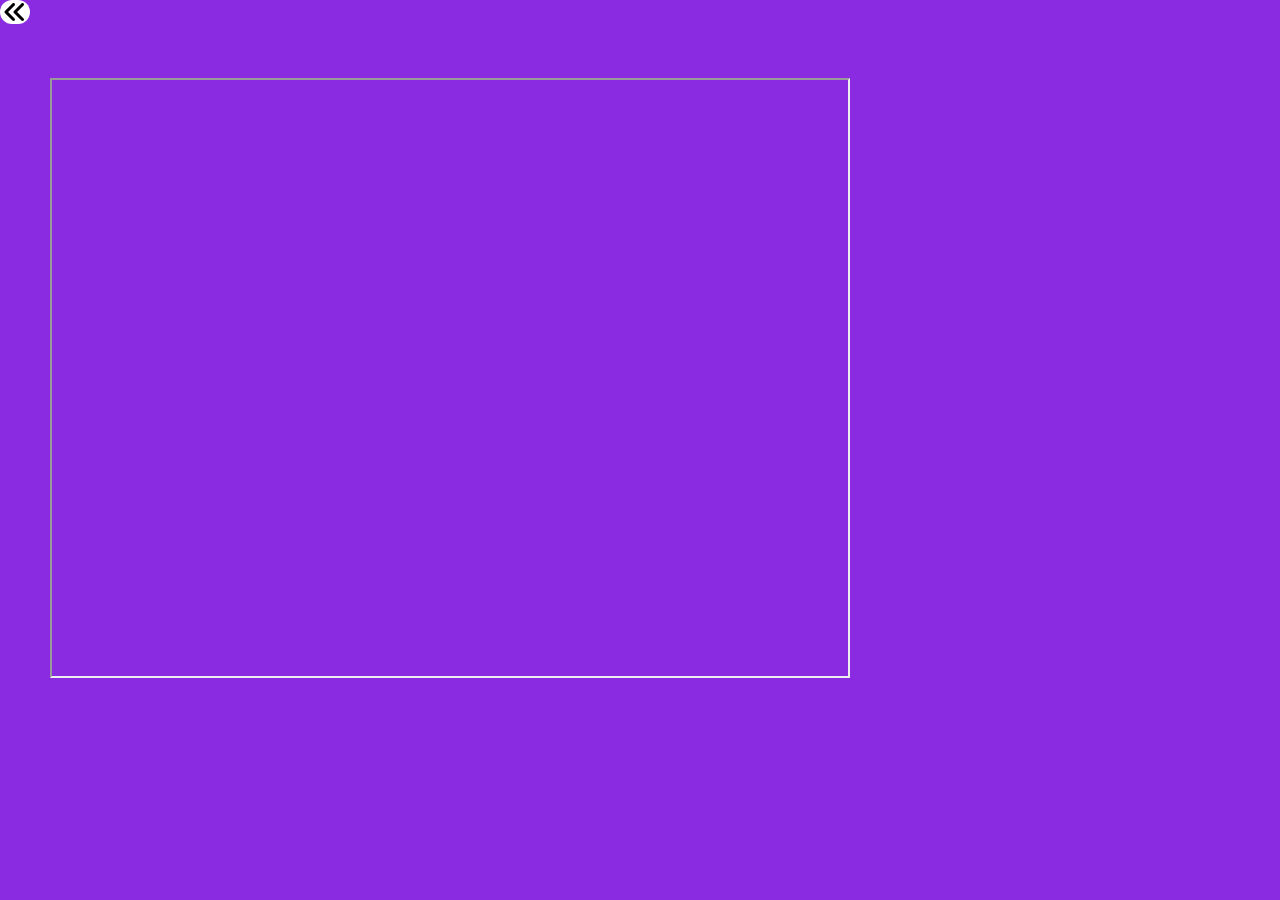
==== app.html @ 3f8a86ce "Update app.html" ====
<!DOCTYPE html>
<html lang="en">

<head>
  <meta charset="UTF-8">
  <meta http-equiv="X-UA-Compatible" content="IE=edge">
  <meta name="viewport" content="width=device-width, initial-scale=1.0">
  <link rel="stylesheet" href="https://cdn.jsdelivr.net/npm/bootstrap-icons@1.10.3/font/bootstrap-icons.css">
  <link rel="stylesheet" href="https://cdn.jsdelivr.net/npm/bootstrap@5.3.0-alpha1/dist/css/bootstrap.min.css" integrity="sha384-GLhlTQ8iRABdZLl6O3oVMWSktQOp6b7In1Zl3/Jr59b6EGGoI1aFkw7cmDA6j6gD" crossorigin="anonymous">
  <link rel="stylesheet" href="./webstyle.css">
  <link rel="shortcut icon" href="./assets/controller.svg" type="image/x-icon">
    <link href="https://fonts.cdnfonts.com/css/lovintime" rel="stylesheet">
  <title>Apps</title>
</head>

<body>
  <video playsinline autoplay loop muted src="./assets/david1.mp4"></video> <!--BACKGROUND-->
  <header>
    <nav class="nav navbar fixed-top">
      <div class="container-fluid">
        <a class="navbar-brand" href="./webdesig.html">
          <img src="./assets/angles-left-solid.svg" style="background-color: white;" alt="Logo" width="30" height="24"
            class="d-inline-block align-text-top logo">
        </a>
      </div>
    </nav>
  </header>
  <section class="container-2">
    <div class="container text-center">
        <iframe src="https://apkpure.com/es/developer/Artificial%20Makers" width="800" height="600"></iframe>
    </div>
  </section>


  <script src="https://cdn.jsdelivr.net/npm/bootstrap@5.3.0-alpha1/dist/js/bootstrap.bundle.min.js"
    integrity="sha384-w76AqPfDkMBDXo30jS1Sgez6pr3x5MlQ1ZAGC+nuZB+EYdgRZgiwxhTBTkF7CXvN"
    crossorigin="anonymous"></script>
</body>

</html>
---- webstyle.css ----
@import url('https://fonts.cdnfonts.com/css/lovintime');
* {
    padding: 0;
    margin: 0;
    box-sizing: border-box;
}
video {
    position: fixed;
    top: 50%;
    left: 50%;
    min-width: 100%;
    min-height: 100%;
    width: auto;
    height: auto;
    z-index: -100;
    transform: translateX(-50%) translateY(-50%);
}

body {
    background-color: blueviolet;
}

.container-2 {
    padding: 50px;
}

.logo {
    border-radius: 15px;
    cursor: pointer;
    animation: move-1 1s infinite;
}

@keyframes move-1 {
    0% {
        scale: 1.1;
    }

    50% {
        scale: 0.7;
    }

    100% {
        scale: 1.1;
    }
}

.img-portfolio {
    border-radius: 15px;
    cursor: pointer;
    transition: 0.5s;
}

.img-portfolio:hover {
    transform: translateY(-20px);
}
.react h1{
    font-family: 'Lovintime', sans-serif;
    font-size: 75px !important;
}
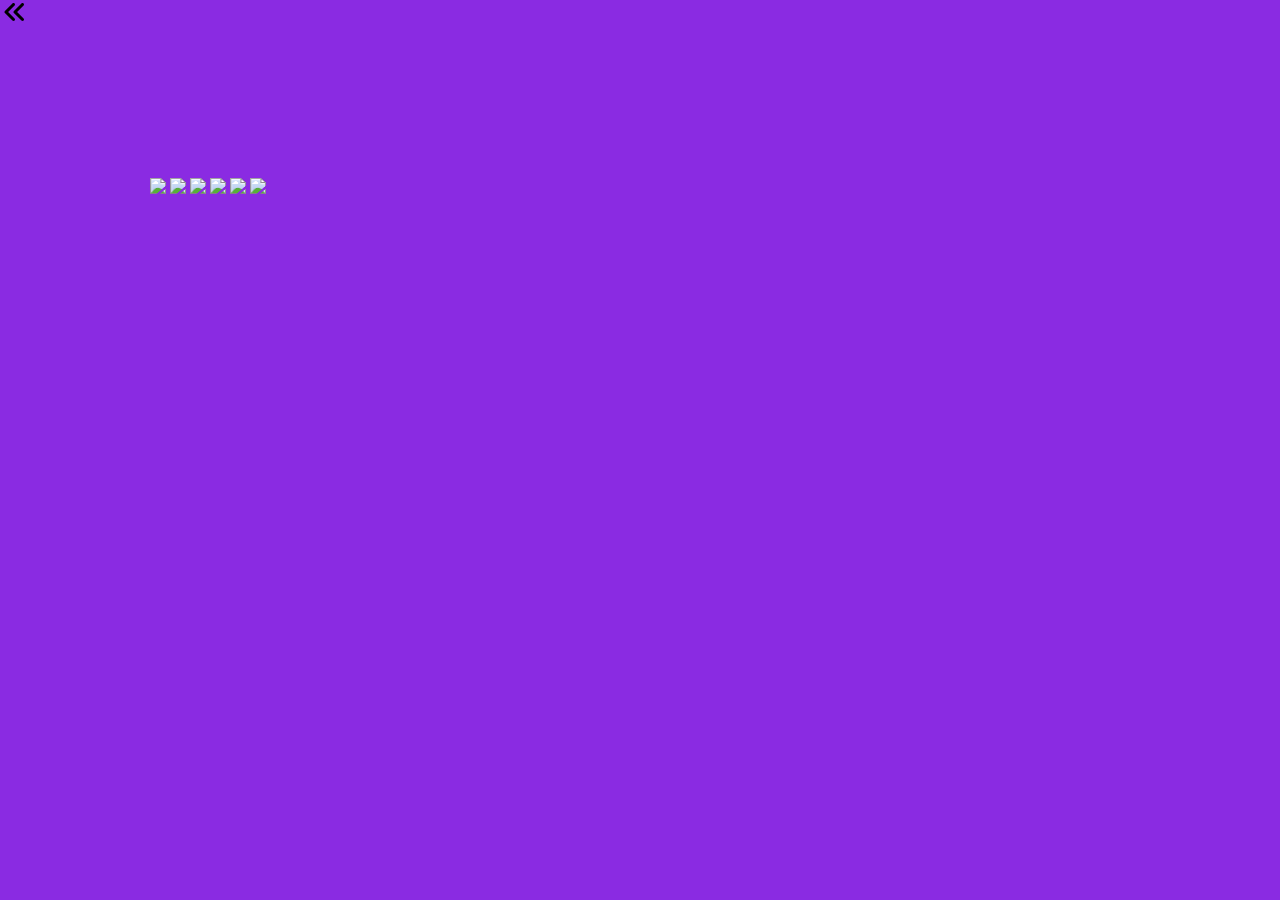
==== commit f59e3fe4: "Update app.html" ====
--- a/app.html
+++ b/app.html
@@ -8,29 +8,37 @@
   <link rel="stylesheet" href="https://cdn.jsdelivr.net/npm/bootstrap-icons@1.10.3/font/bootstrap-icons.css">
   <link rel="stylesheet" href="https://cdn.jsdelivr.net/npm/bootstrap@5.3.0-alpha1/dist/css/bootstrap.min.css" integrity="sha384-GLhlTQ8iRABdZLl6O3oVMWSktQOp6b7In1Zl3/Jr59b6EGGoI1aFkw7cmDA6j6gD" crossorigin="anonymous">
   <link rel="stylesheet" href="./webstyle.css">
-  <link rel="shortcut icon" href="./assets/controller.svg" type="image/x-icon">
+  <link rel="shortcut icon" href="./assets/logo.png" type="image/x-icon">
     <link href="https://fonts.cdnfonts.com/css/lovintime" rel="stylesheet">
-  <title>Apps</title>
+  <title>FLOWERS</title>
 </head>
 
 <body>
-  <video playsinline autoplay loop muted src="./assets/david1.mp4"></video> <!--BACKGROUND-->
+  <video playsinline autoplay loop muted src="./assets/file.mp4"></video> <!--BACKGROUND-->
   <header>
     <nav class="nav navbar fixed-top">
       <div class="container-fluid">
         <a class="navbar-brand" href="./webdesig.html">
-          <img src="./assets/angles-left-solid.svg" style="background-color: white;" alt="Logo" width="30" height="24"
+          <img src="./assets/angles-left-solid.svg" alt="Logo" width="30" height="24"
             class="d-inline-block align-text-top logo">
         </a>
       </div>
     </nav>
   </header>
   <section class="container-2">
-    <div class="container text-center">
-        <iframe src="https://apkpure.com/es/developer/Artificial%20Makers" width="800" height="600"></iframe>
+    <div class="container">
+      <div class="row container container-2">
+        <div class="col container container-2 mx-5 py-5">
+           <img class="img-fluid" src="./FLOWER/1.png">
+          <img class="img-fluid" src="./FLOWER/2.png">
+          <img class="img-fluid" src="./FLOWER/3.png">
+          <img class="img-fluid" src="./FLOWER/4.png">
+          <img  class="img-fluid" src="./FLOWER/5.png">
+          <img  class="img-fluid" src="./FLOWER/6.png">
+        </div>
+      </div>
     </div>
   </section>
-
 
   <script src="https://cdn.jsdelivr.net/npm/bootstrap@5.3.0-alpha1/dist/js/bootstrap.bundle.min.js"
     integrity="sha384-w76AqPfDkMBDXo30jS1Sgez6pr3x5MlQ1ZAGC+nuZB+EYdgRZgiwxhTBTkF7CXvN"
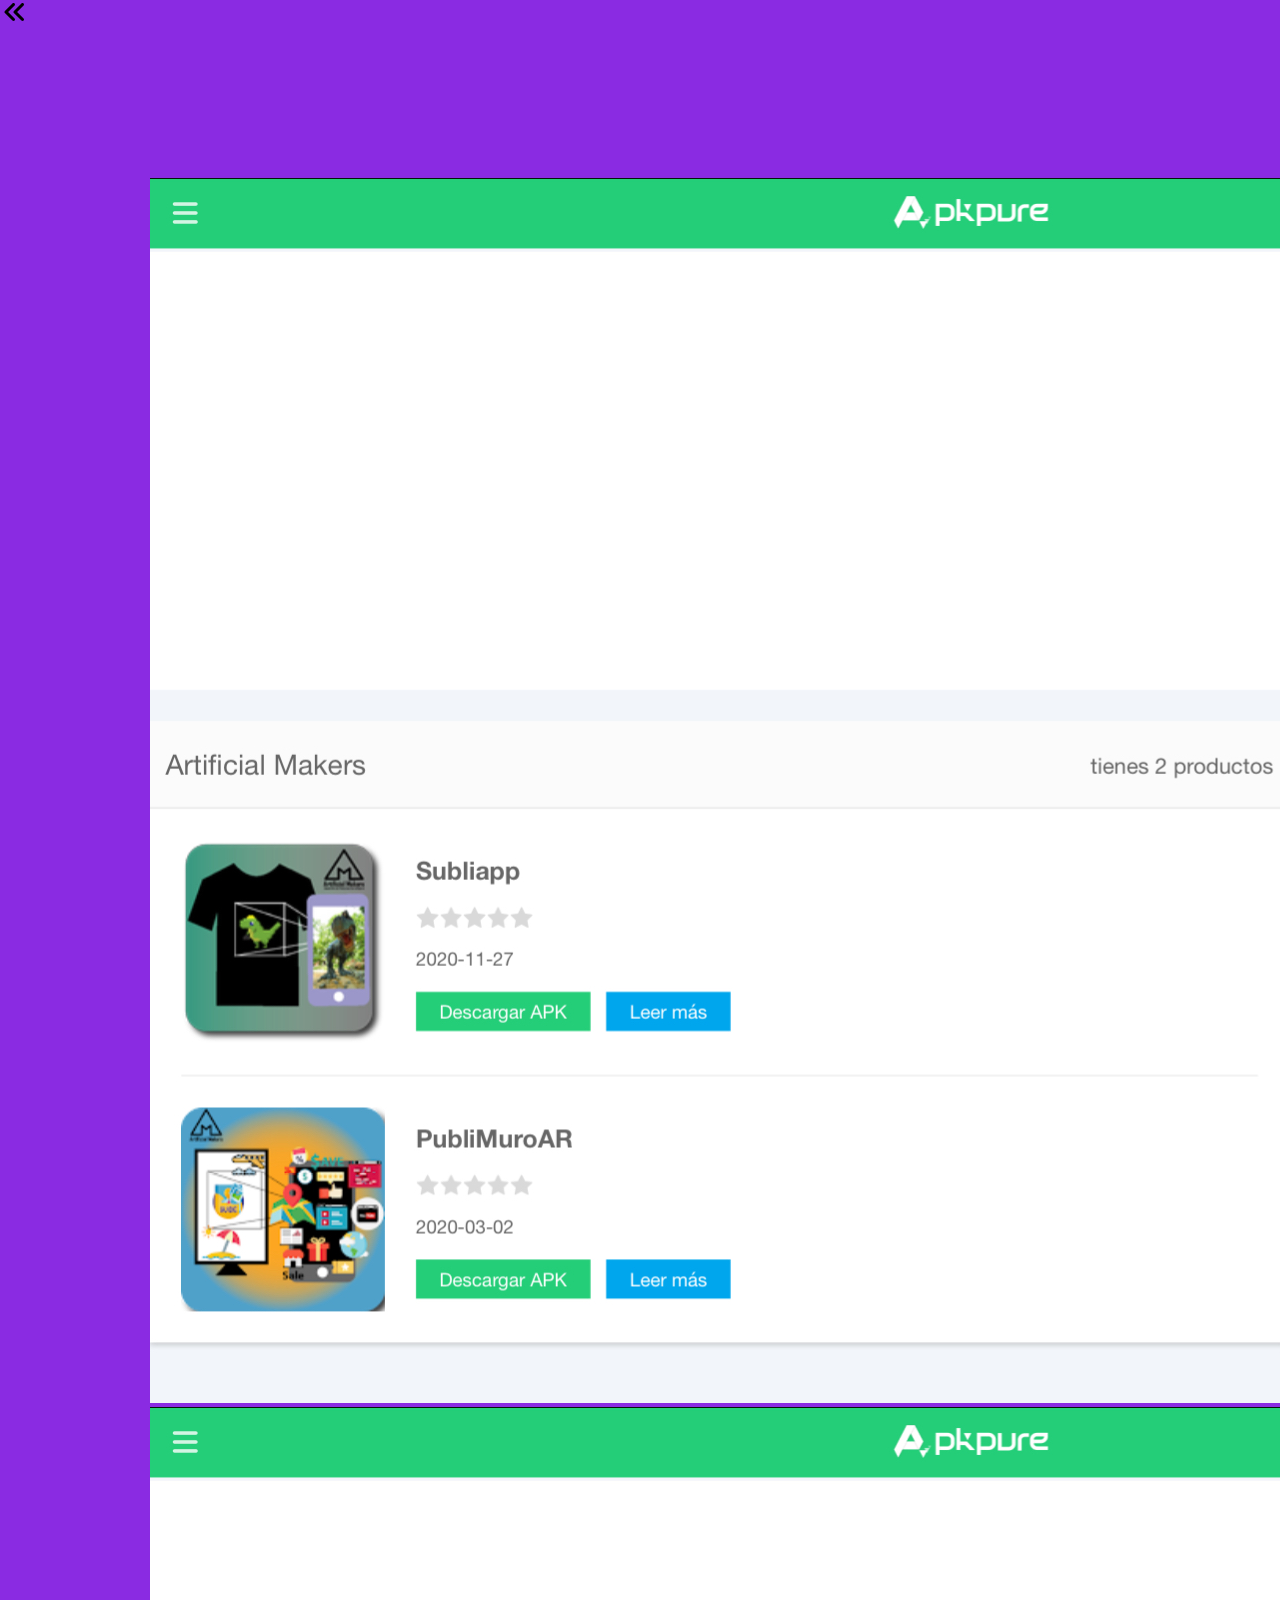
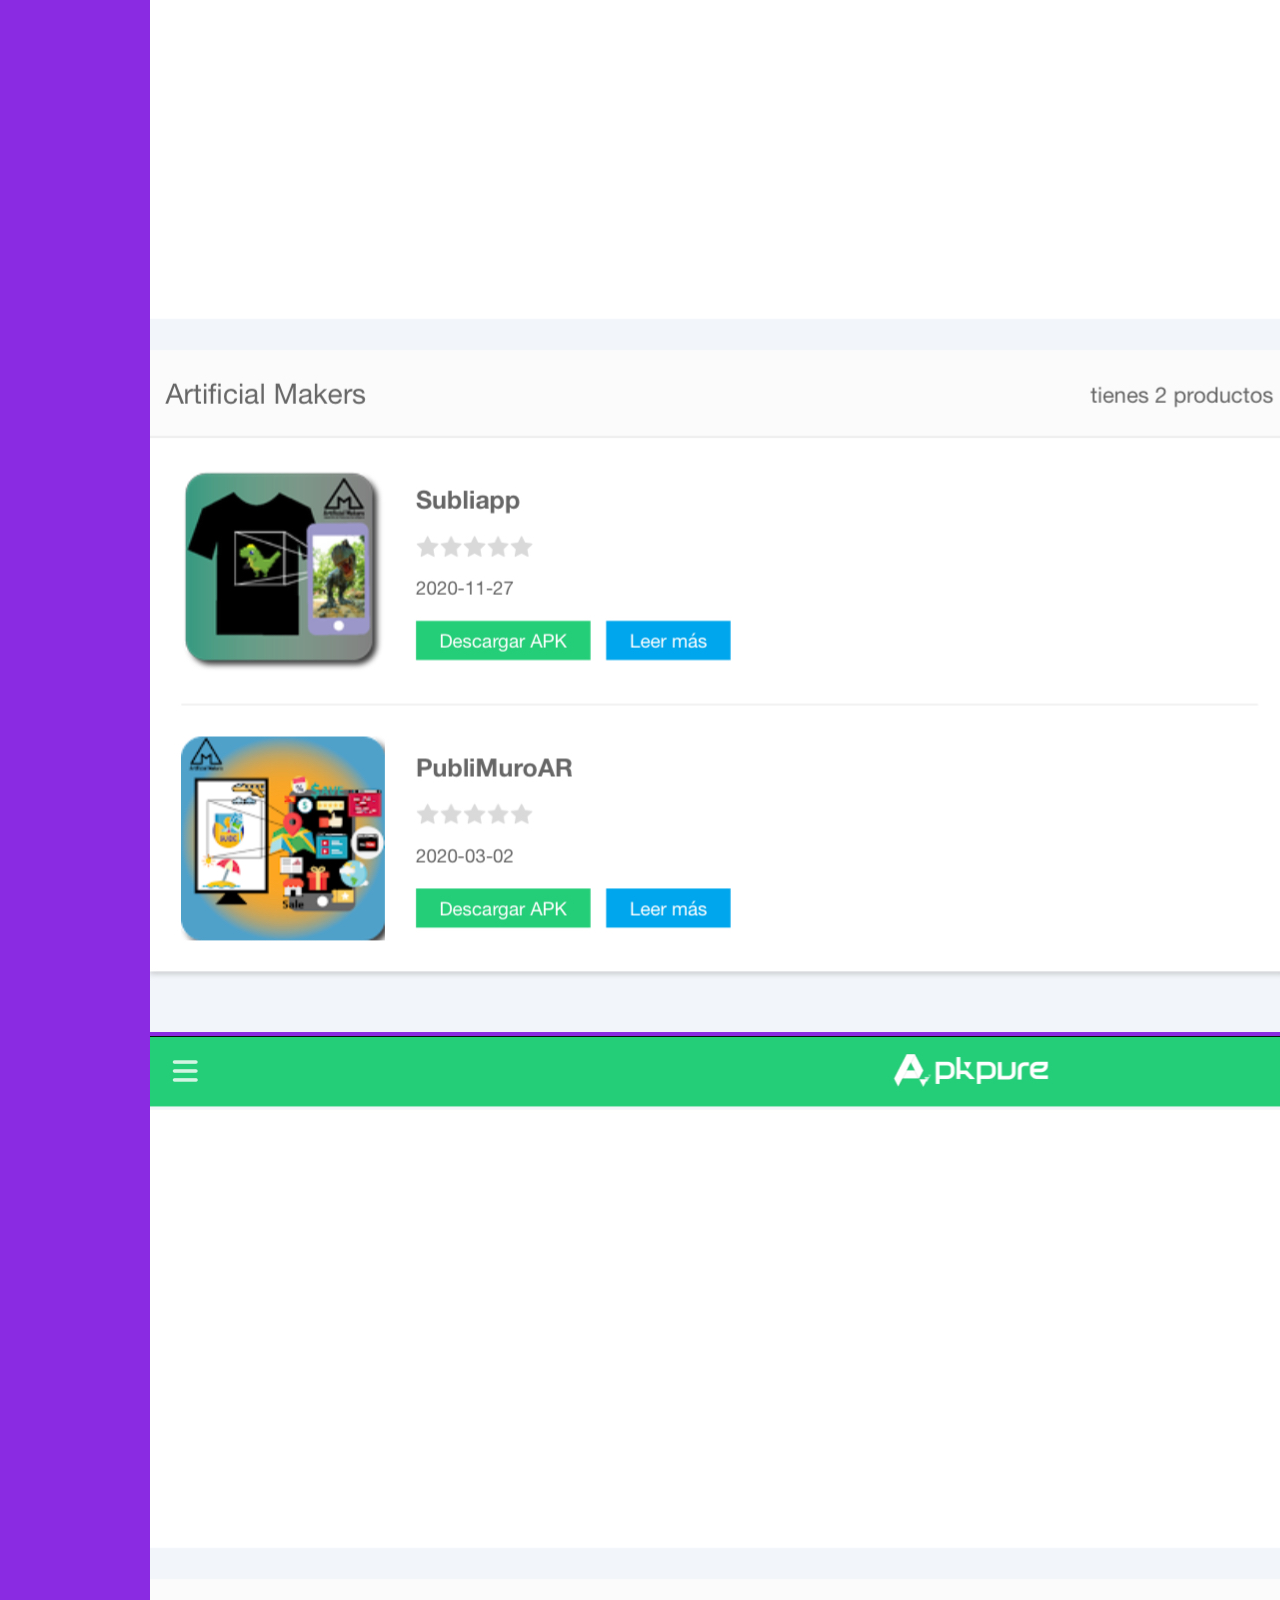
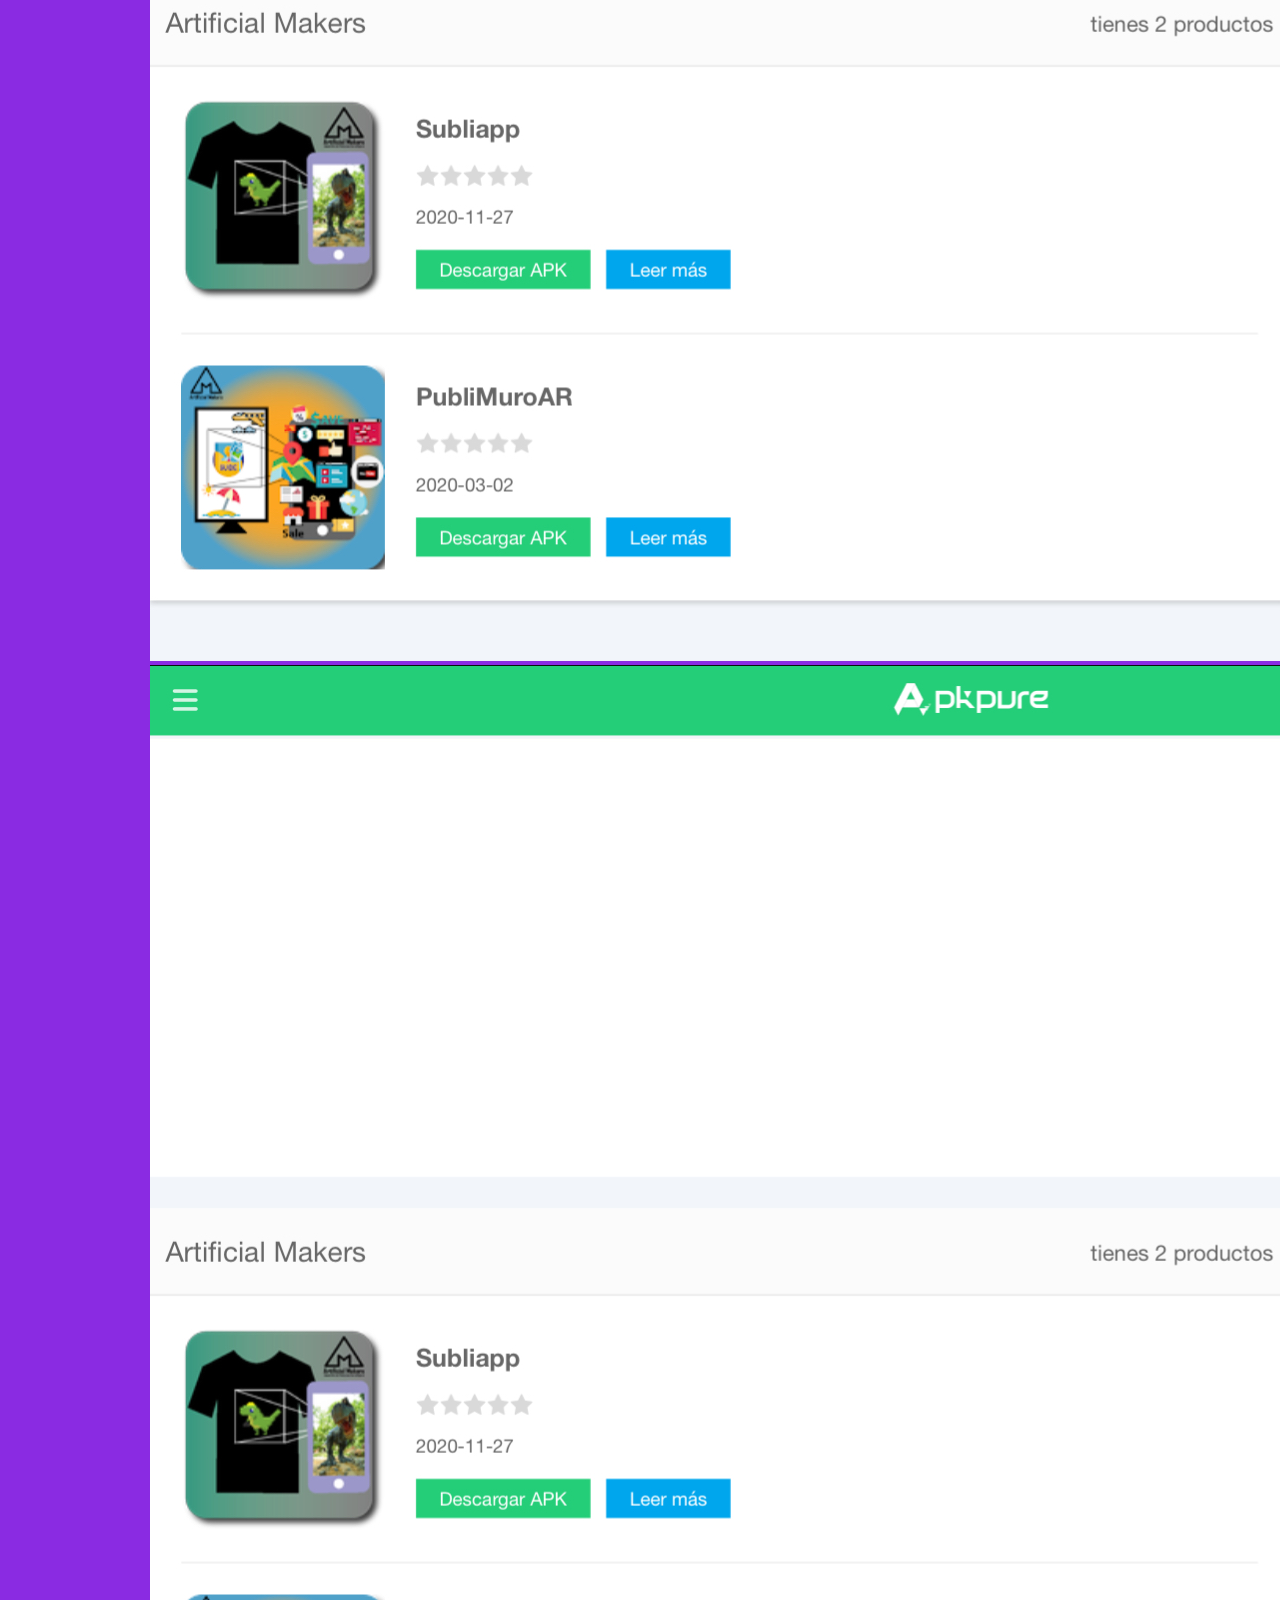
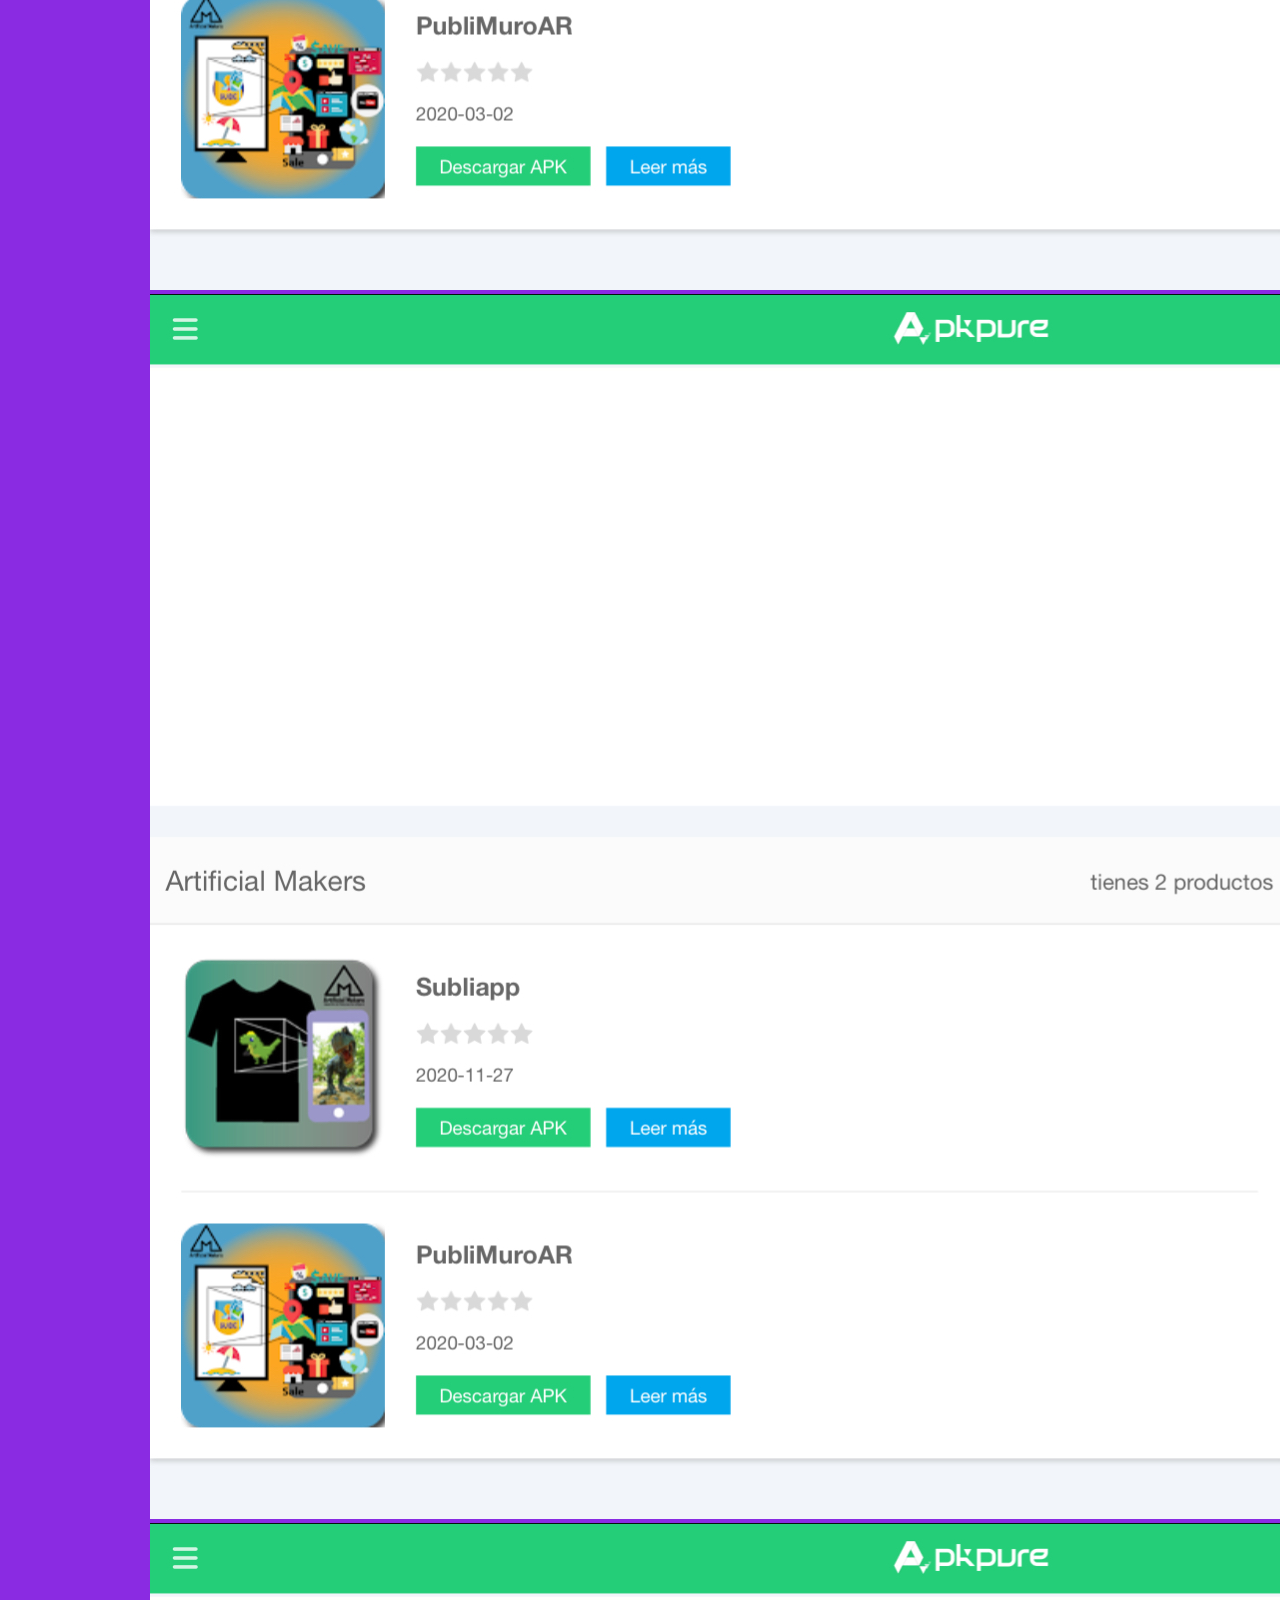
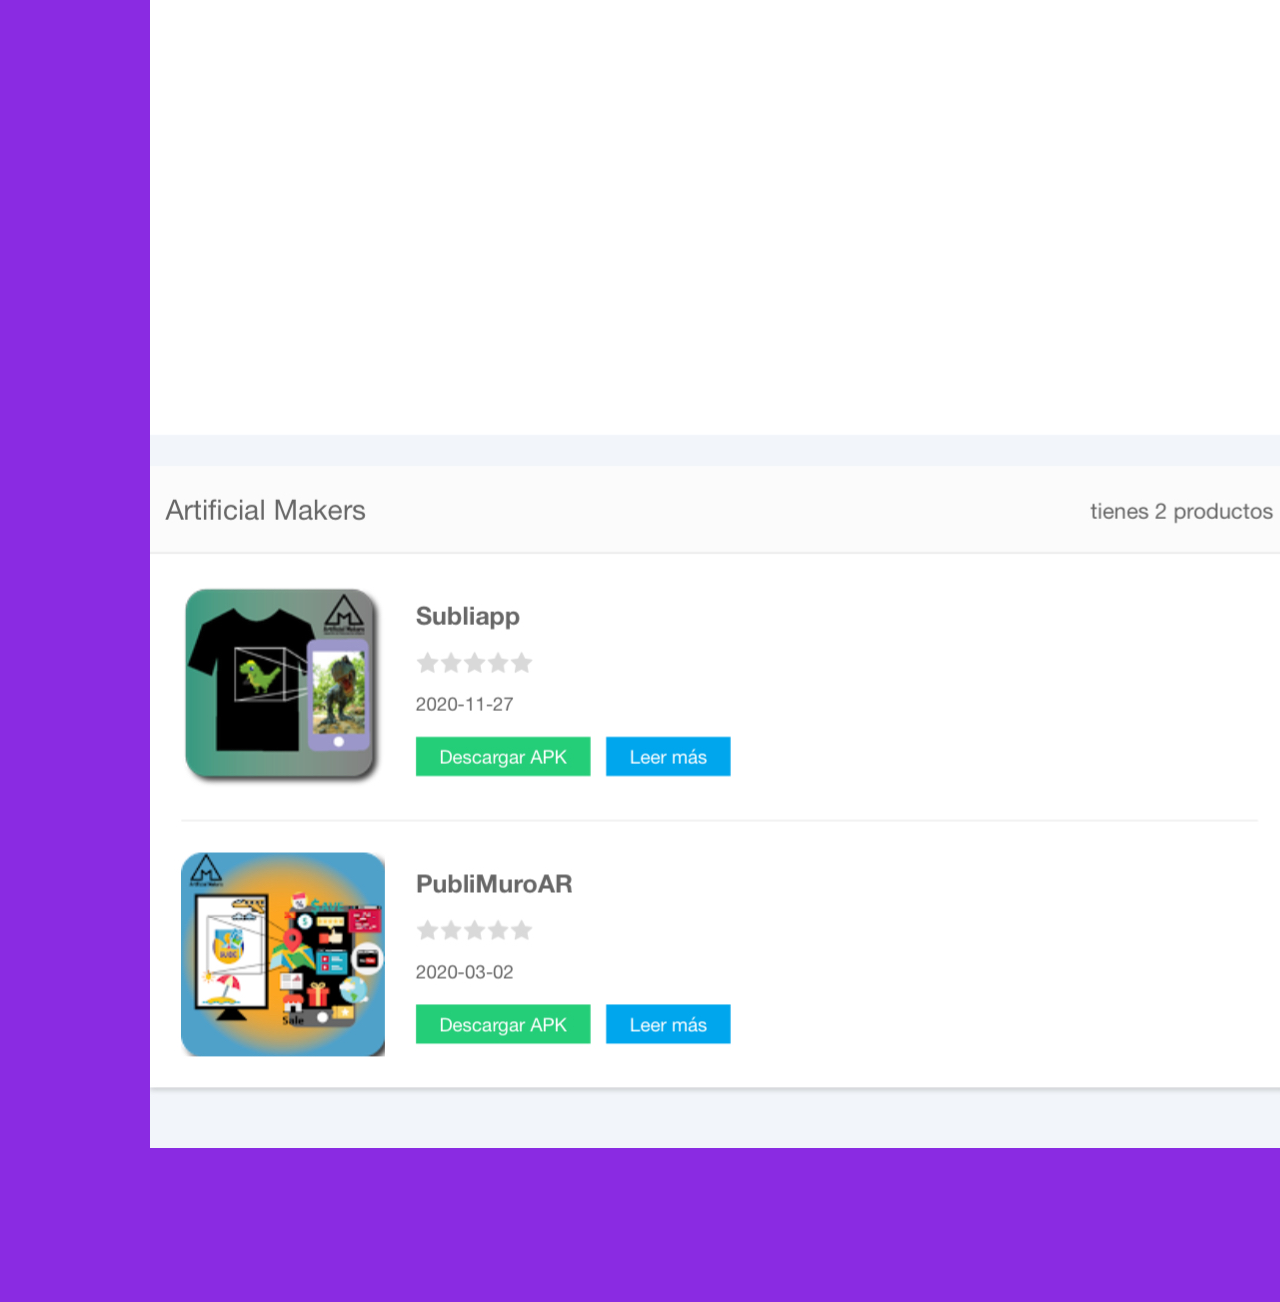
==== commit a4cefba1: "Update app.html" ====
--- a/app.html
+++ b/app.html
@@ -29,12 +29,12 @@
     <div class="container">
       <div class="row container container-2">
         <div class="col container container-2 mx-5 py-5">
-           <img class="img-fluid" src="./FLOWER/1.png">
-          <img class="img-fluid" src="./FLOWER/2.png">
-          <img class="img-fluid" src="./FLOWER/3.png">
-          <img class="img-fluid" src="./FLOWER/4.png">
-          <img  class="img-fluid" src="./FLOWER/5.png">
-          <img  class="img-fluid" src="./FLOWER/6.png">
+           <img class="img-fluid" src="./assets/IMG_0043.jpeg">
+           <img class="img-fluid" src="./assets/IMG_0043.jpeg">
+           <img class="img-fluid" src="./assets/IMG_0043.jpeg">
+           <img class="img-fluid" src="./assets/IMG_0043.jpeg">
+           <img class="img-fluid" src="./assets/IMG_0043.jpeg">
+           <img class="img-fluid" src="./assets/IMG_0043.jpeg">
         </div>
       </div>
     </div>
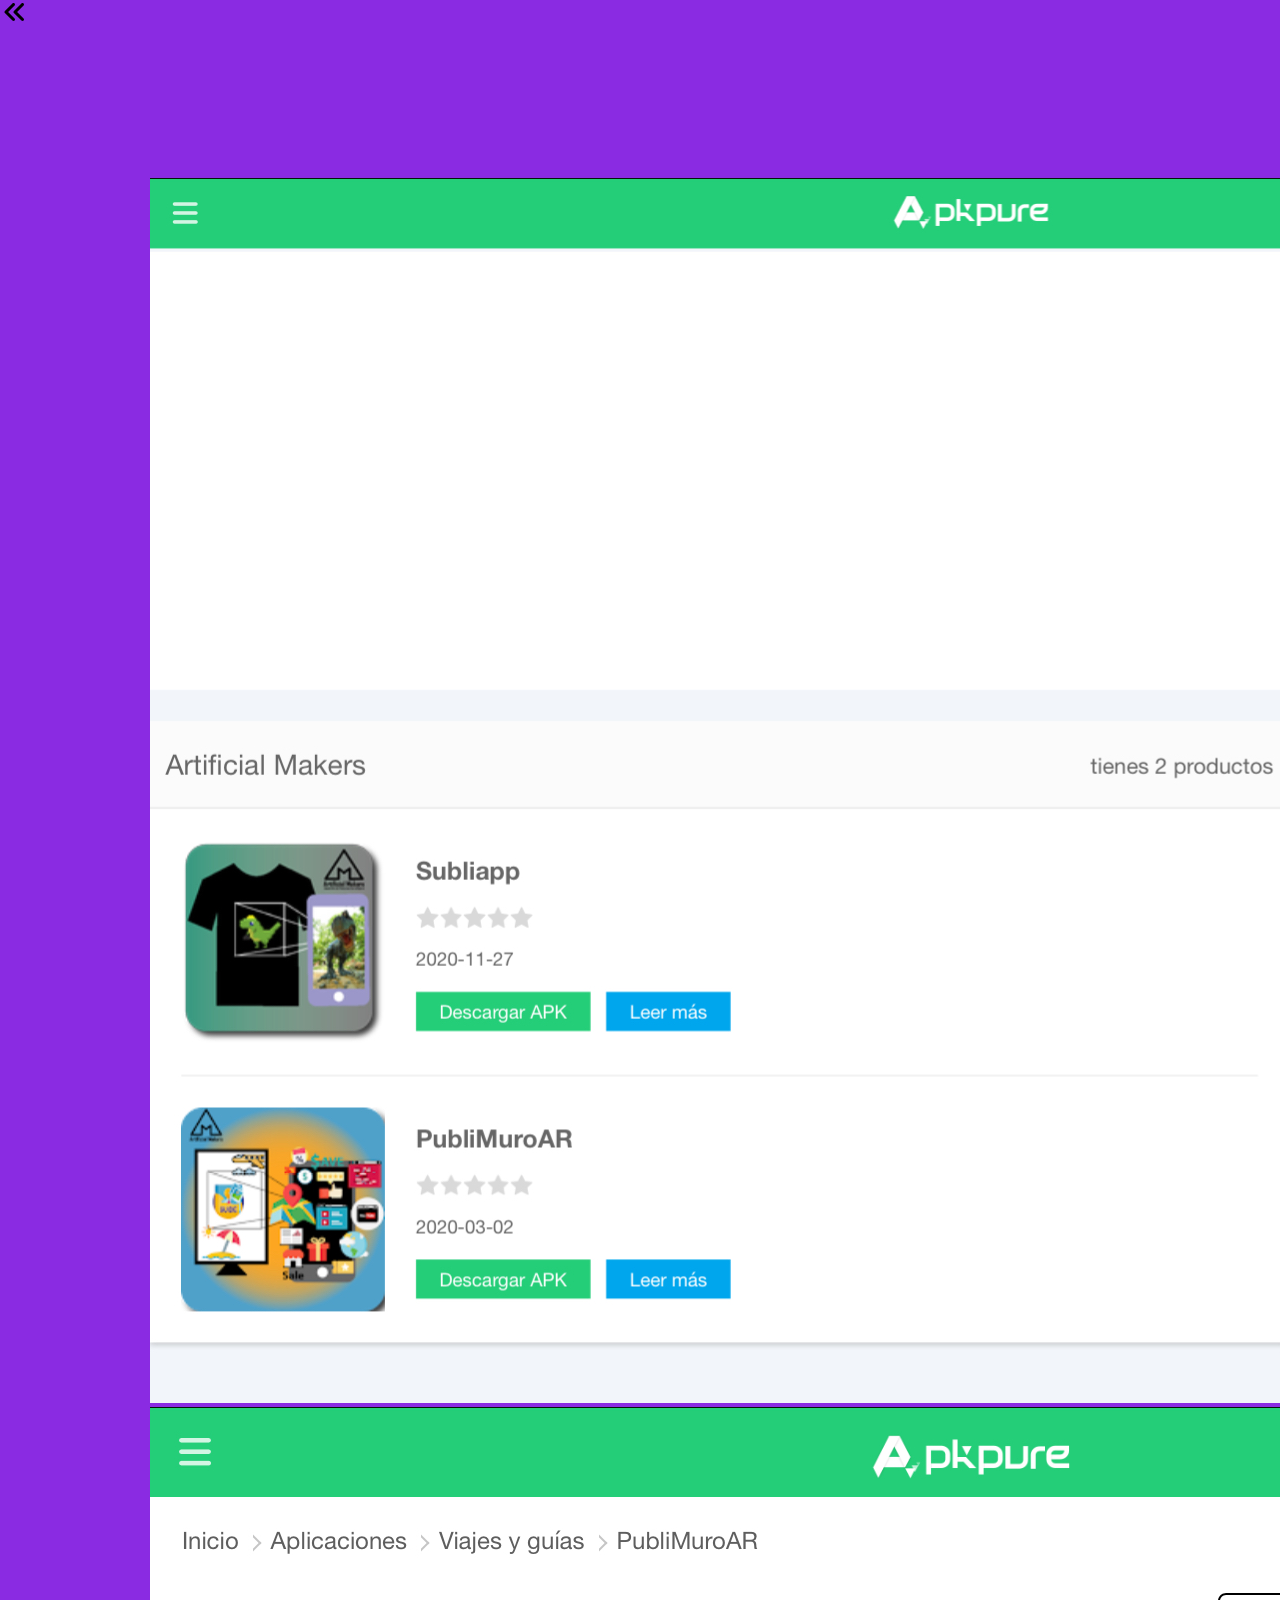
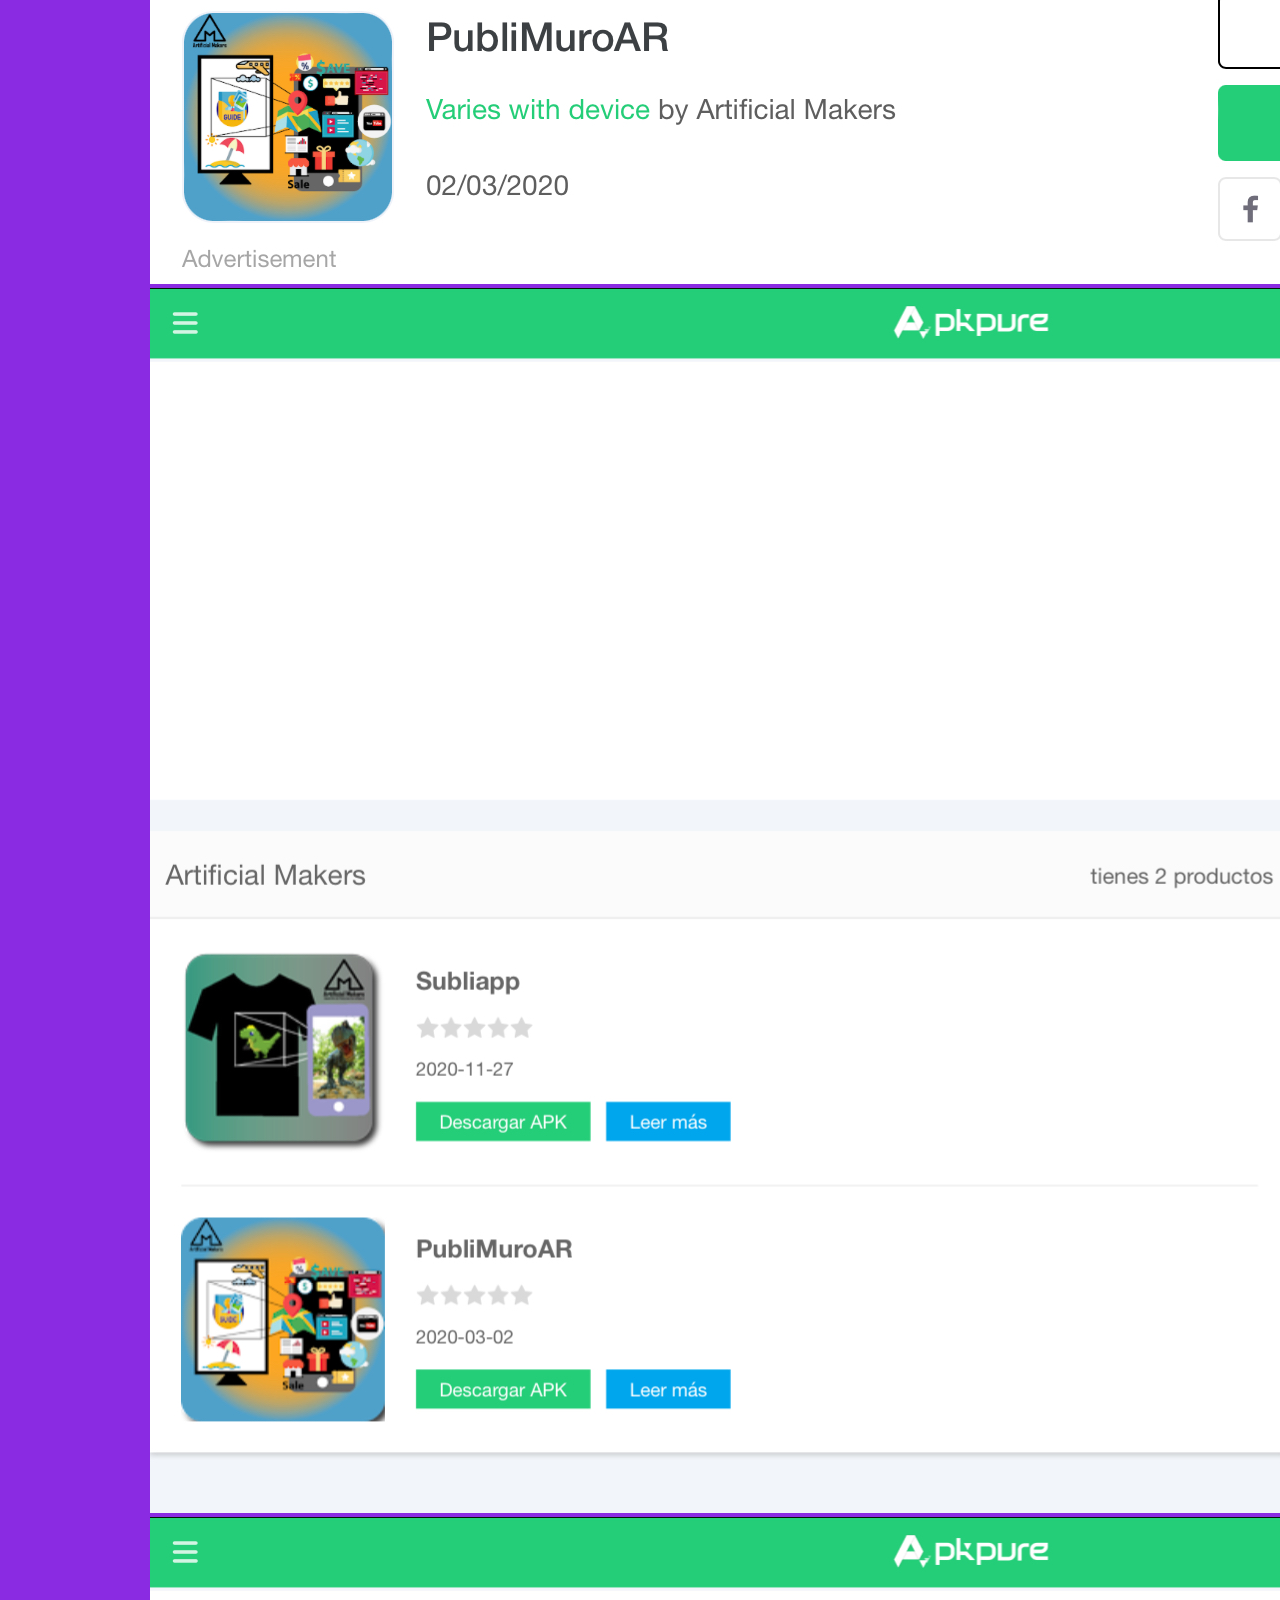
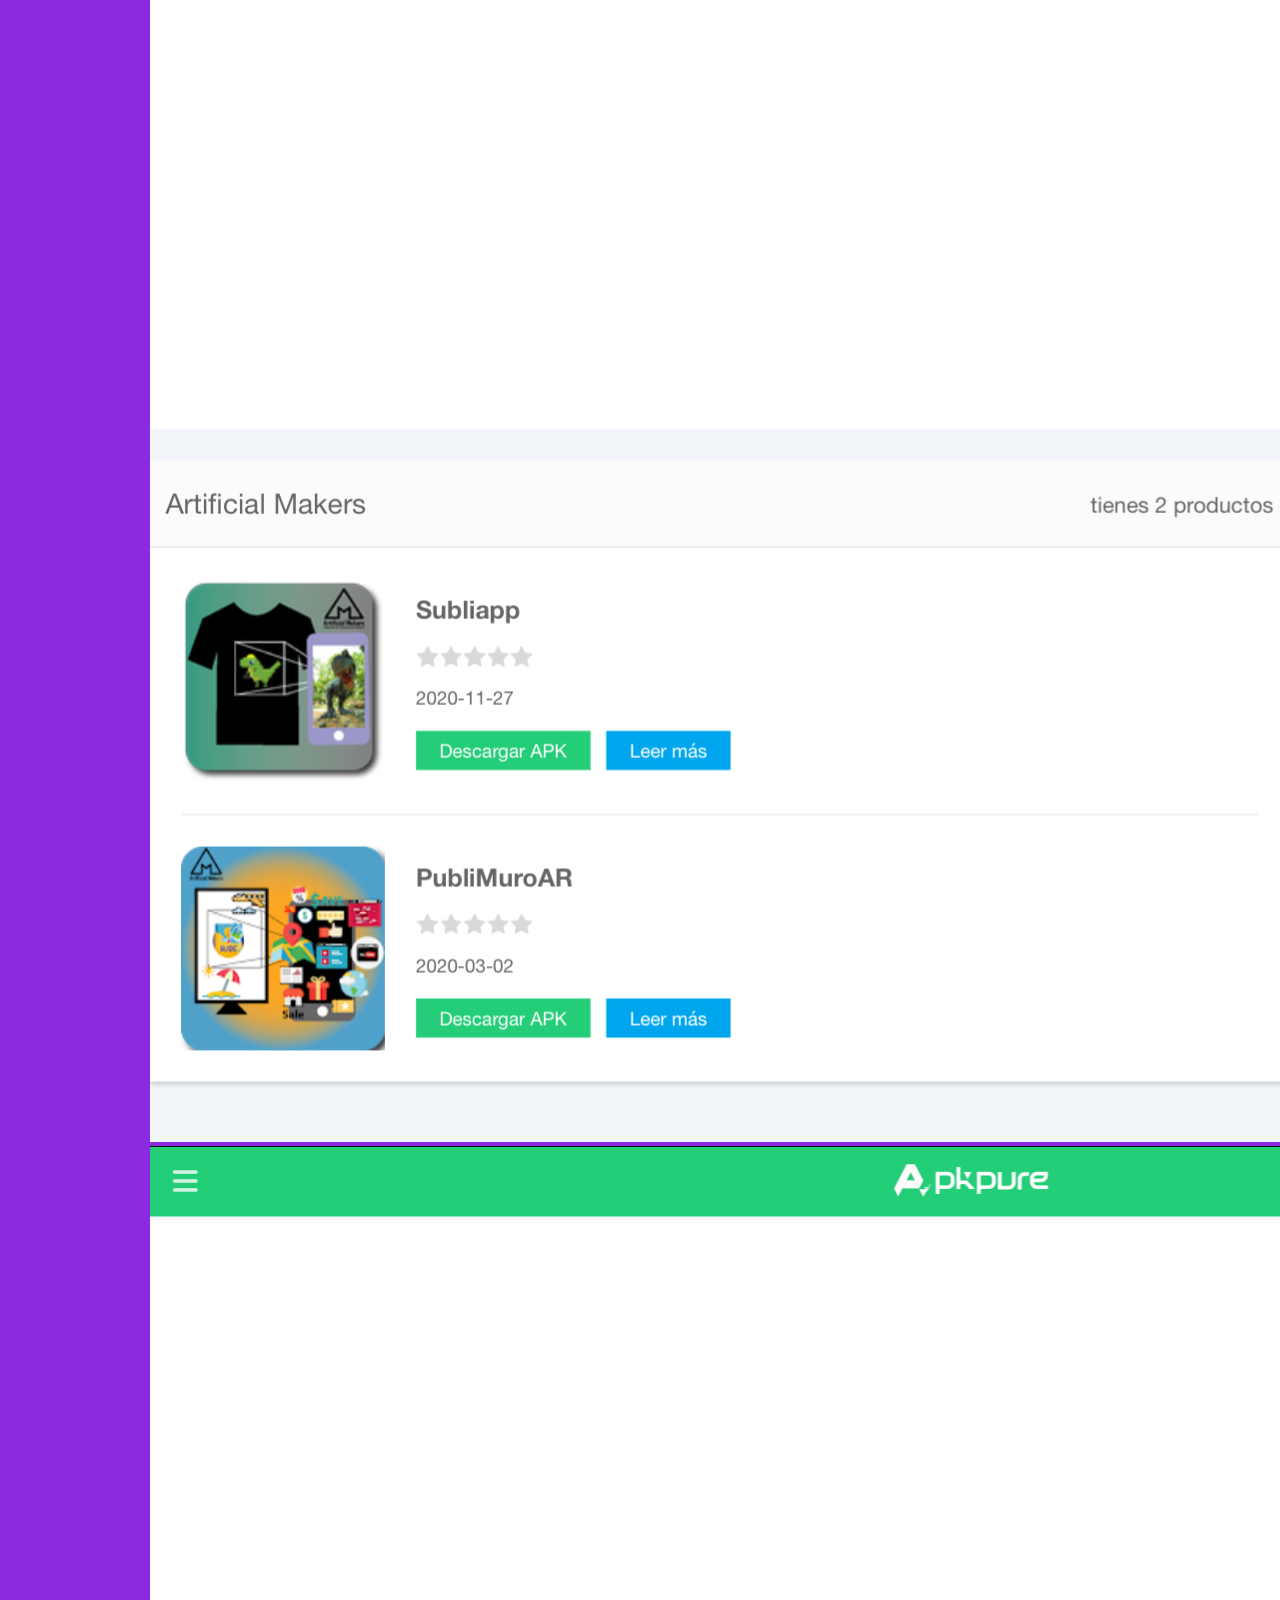
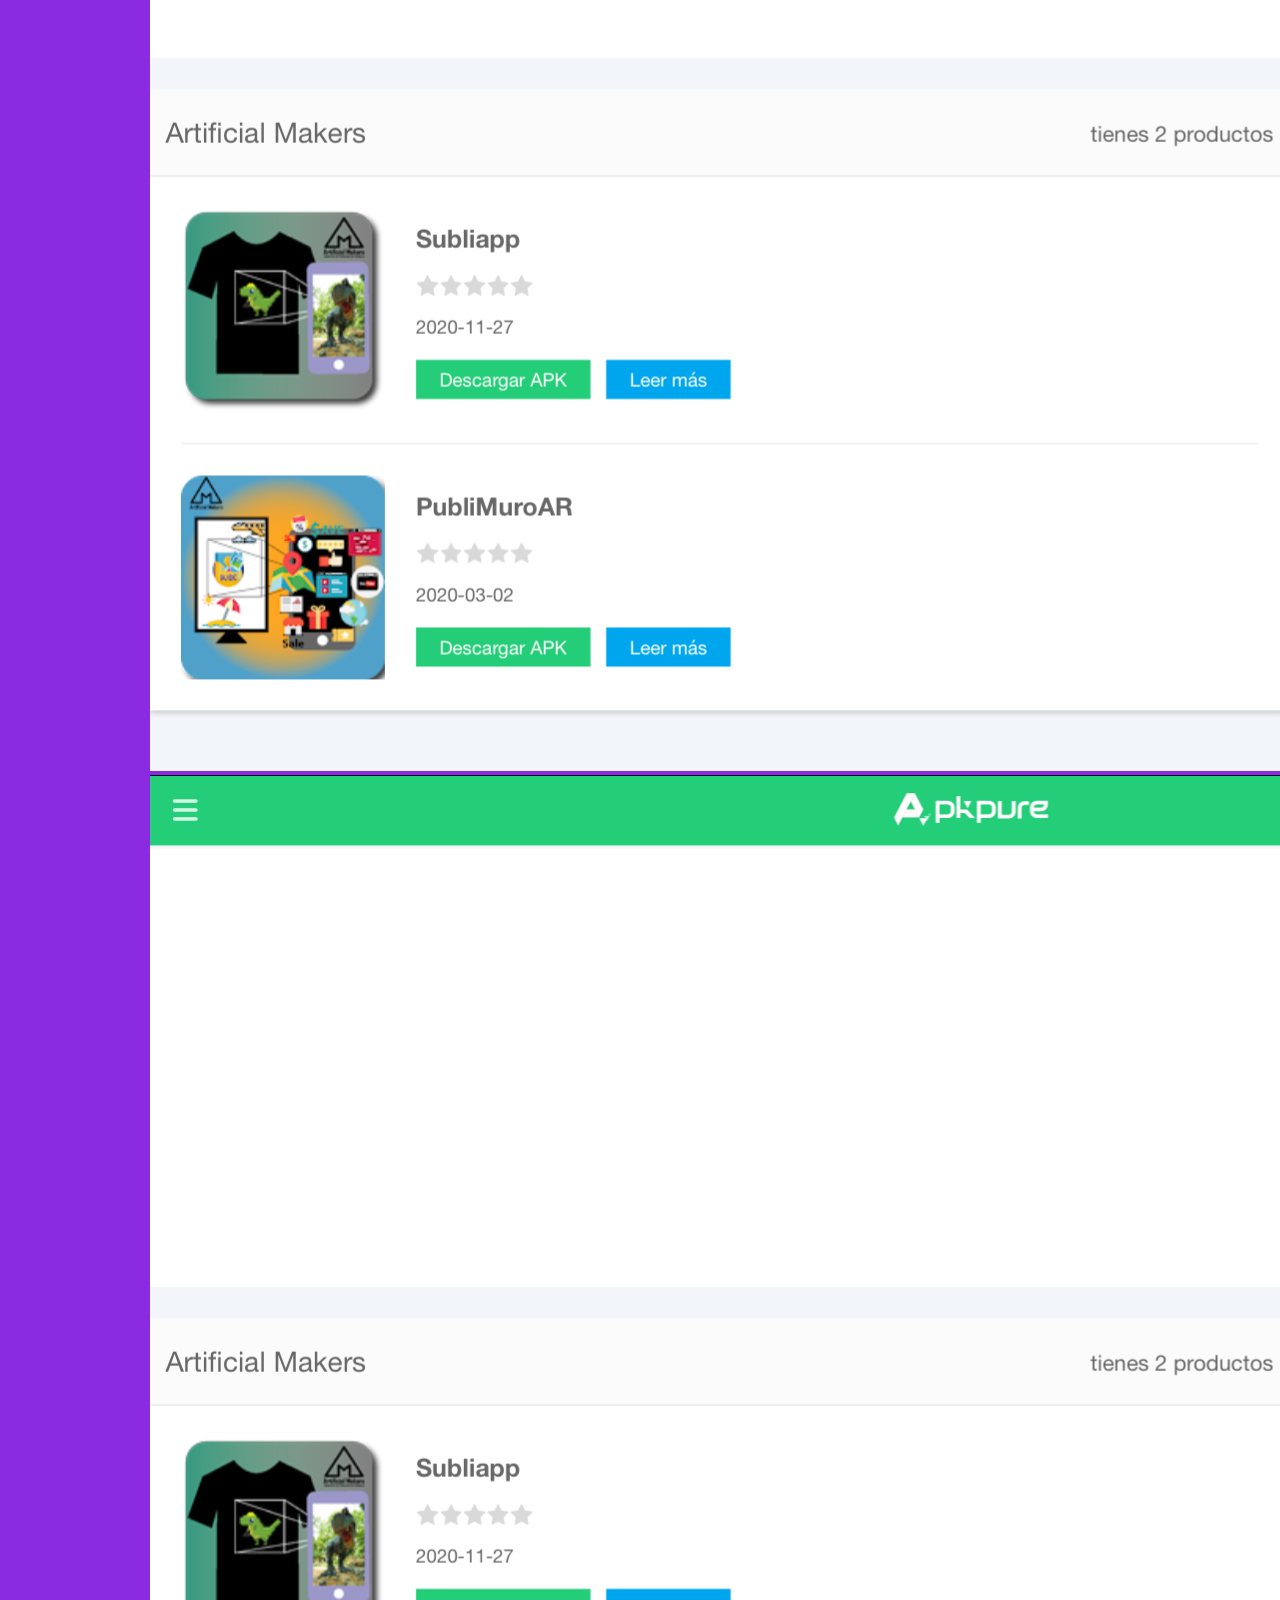
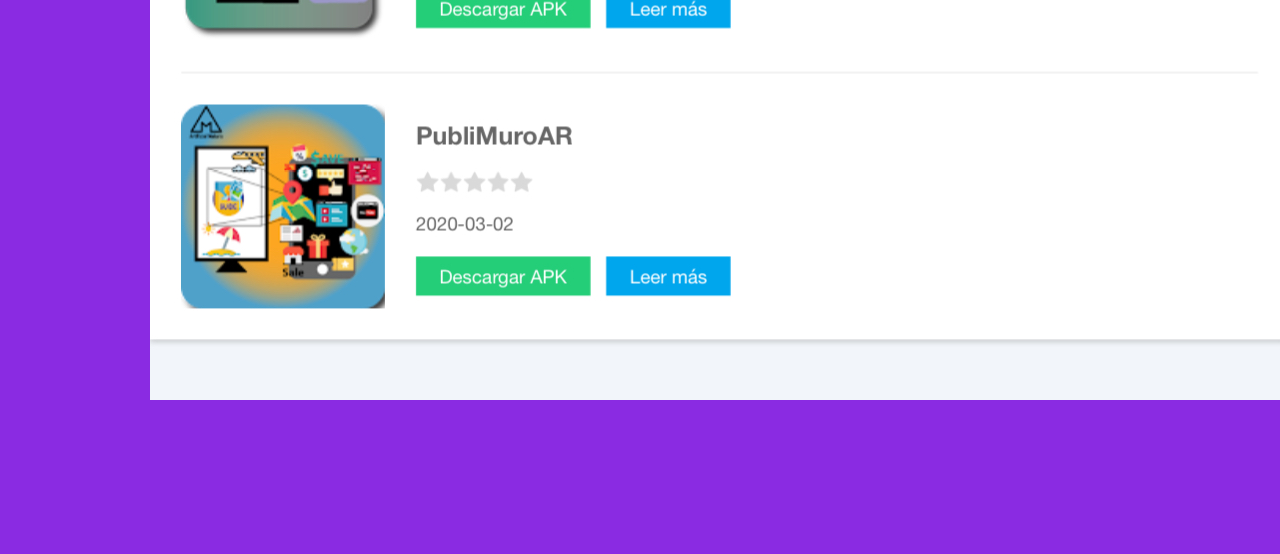
==== commit a86fa945: "Update app.html" ====
--- a/app.html
+++ b/app.html
@@ -30,7 +30,7 @@
       <div class="row container container-2">
         <div class="col container container-2 mx-5 py-5">
            <img class="img-fluid" src="./assets/IMG_0043.jpeg">
-           <img class="img-fluid" src="./assets/IMG_0043.jpeg">
+           <img class="img-fluid" src="./assets/IMG_0048.jpeg">
            <img class="img-fluid" src="./assets/IMG_0043.jpeg">
            <img class="img-fluid" src="./assets/IMG_0043.jpeg">
            <img class="img-fluid" src="./assets/IMG_0043.jpeg">
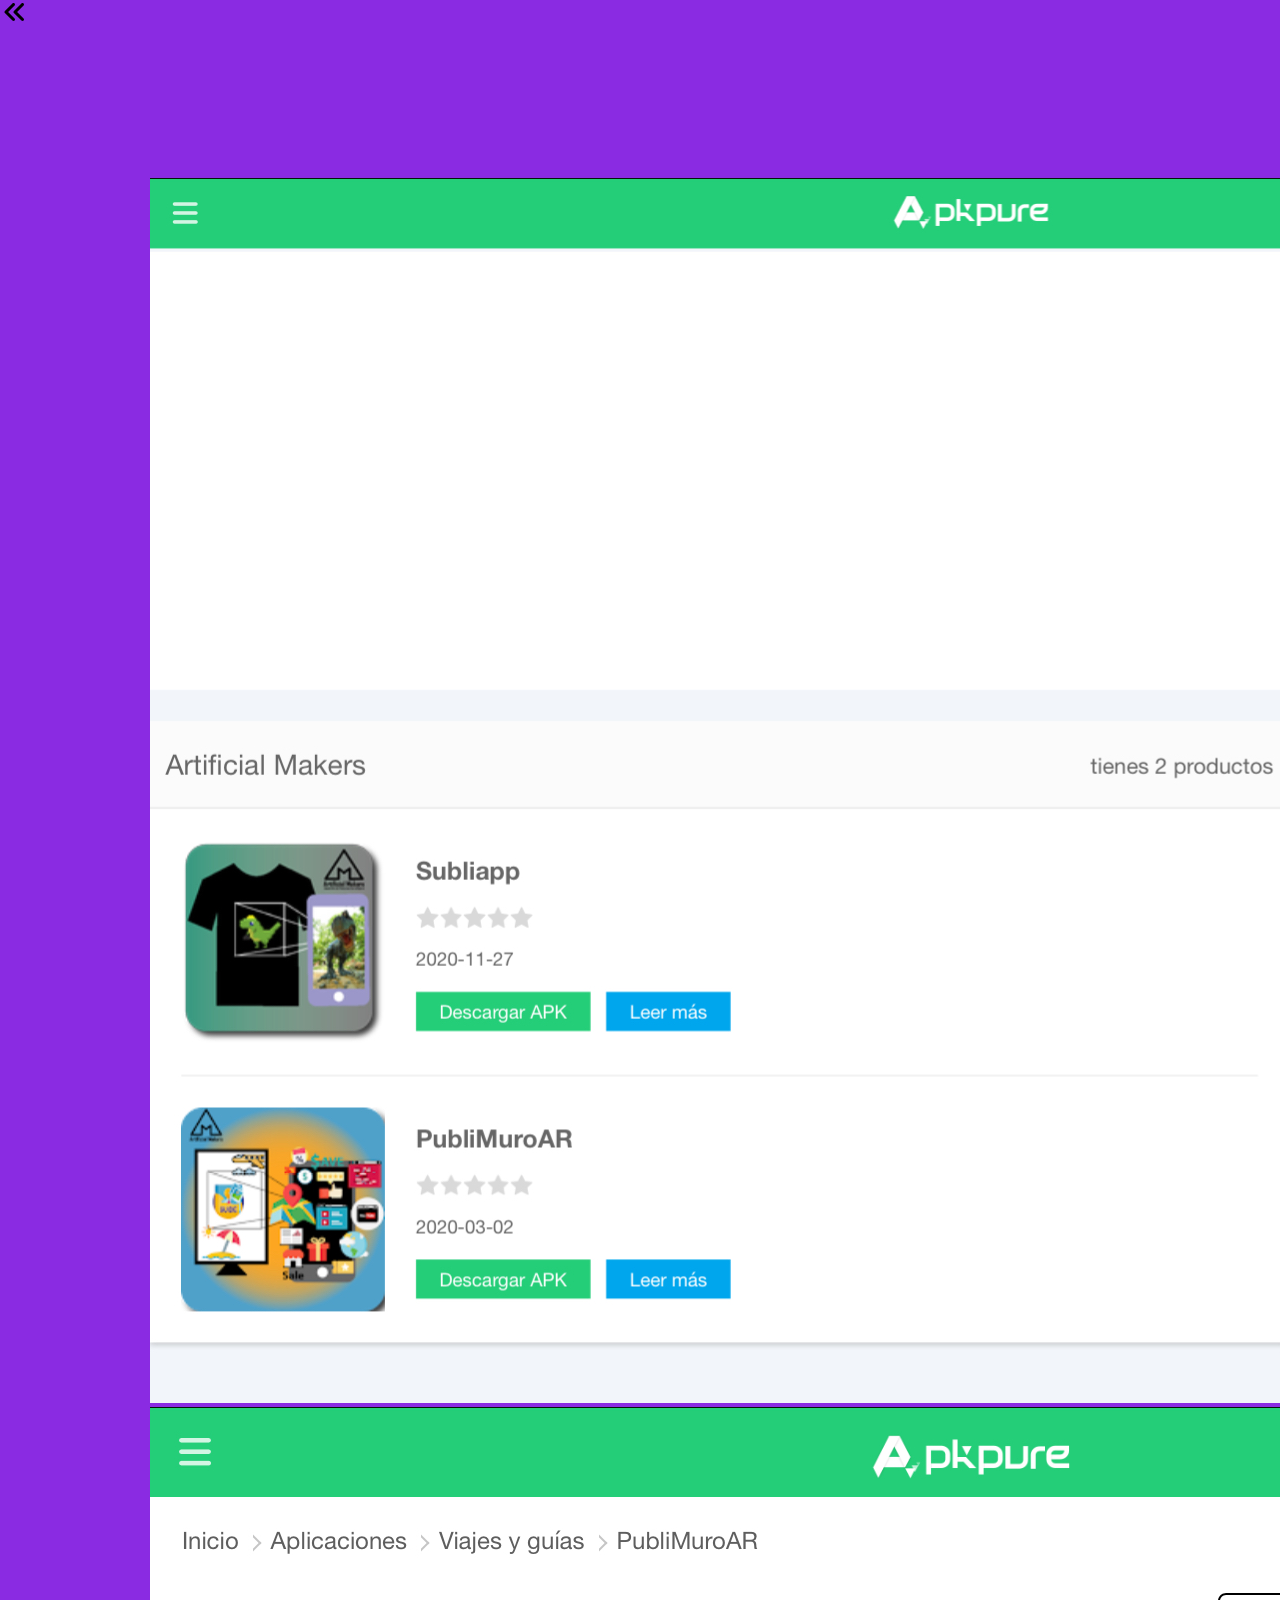
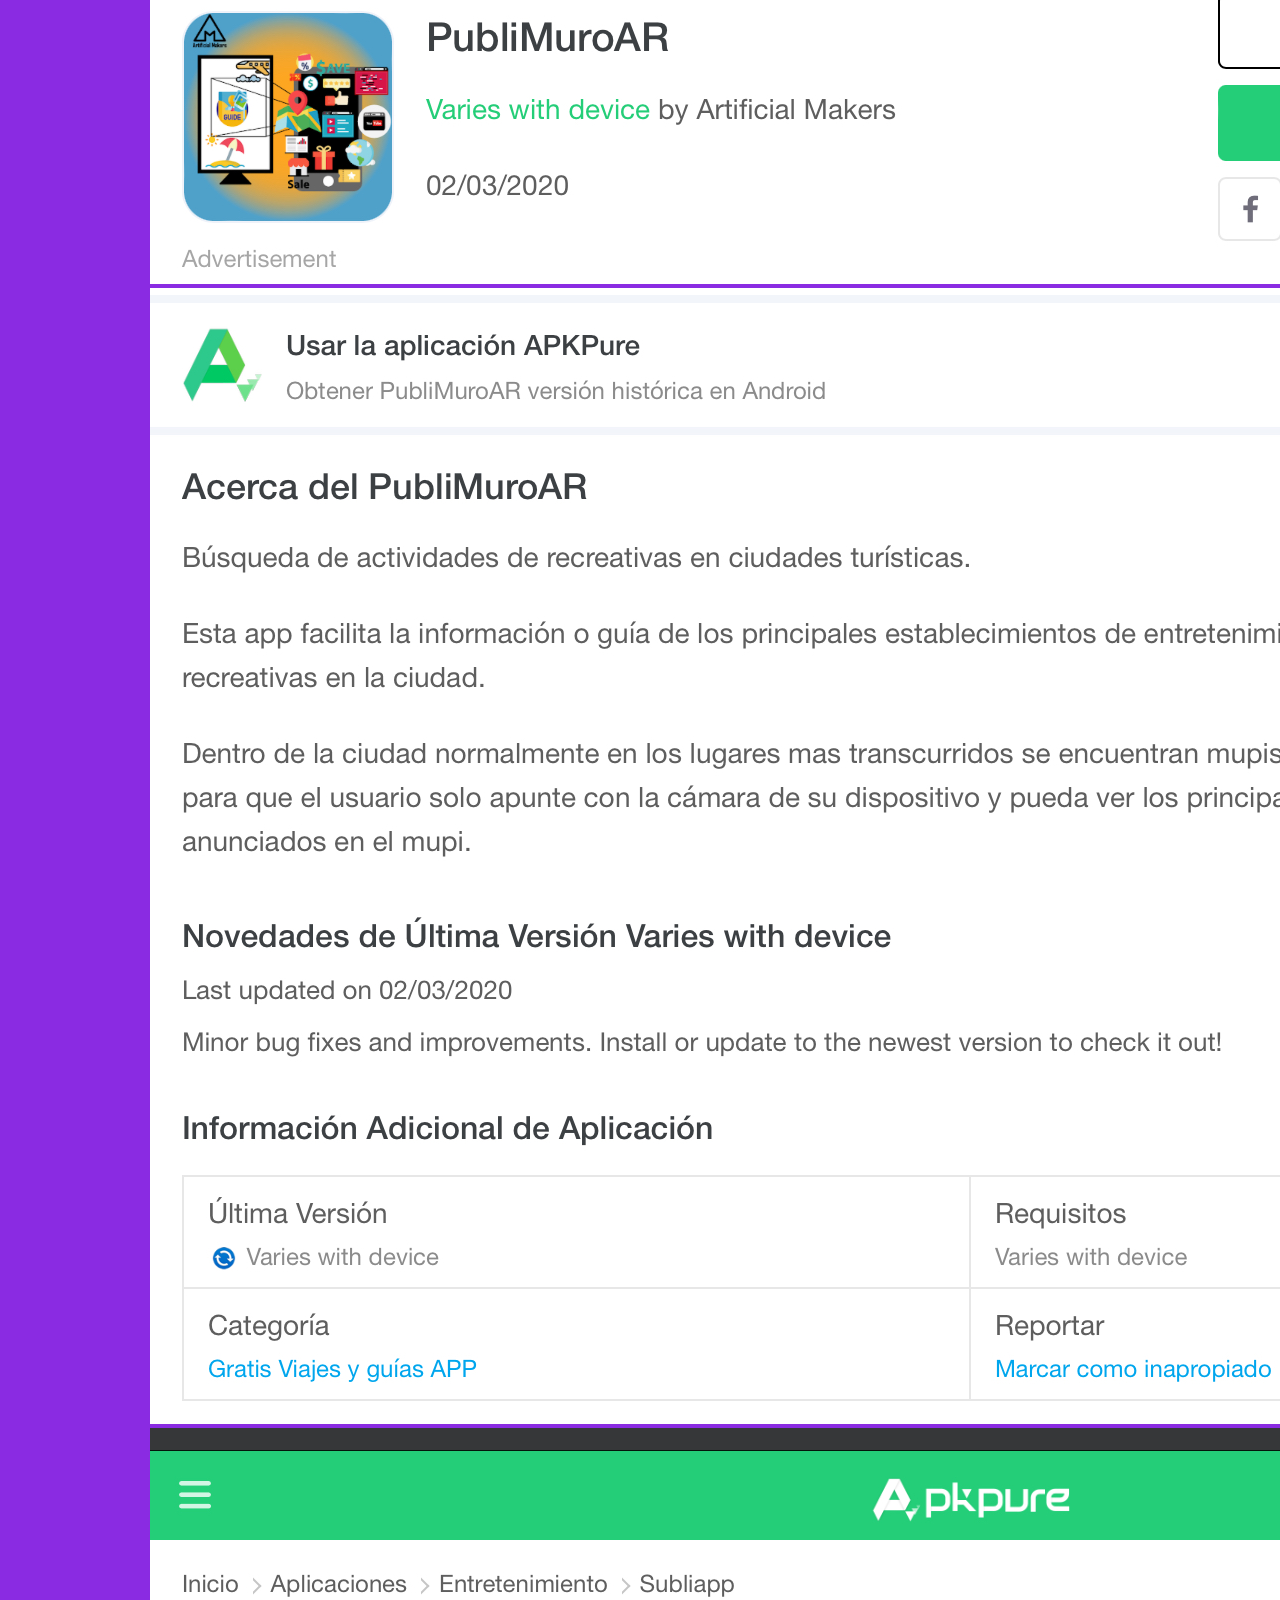
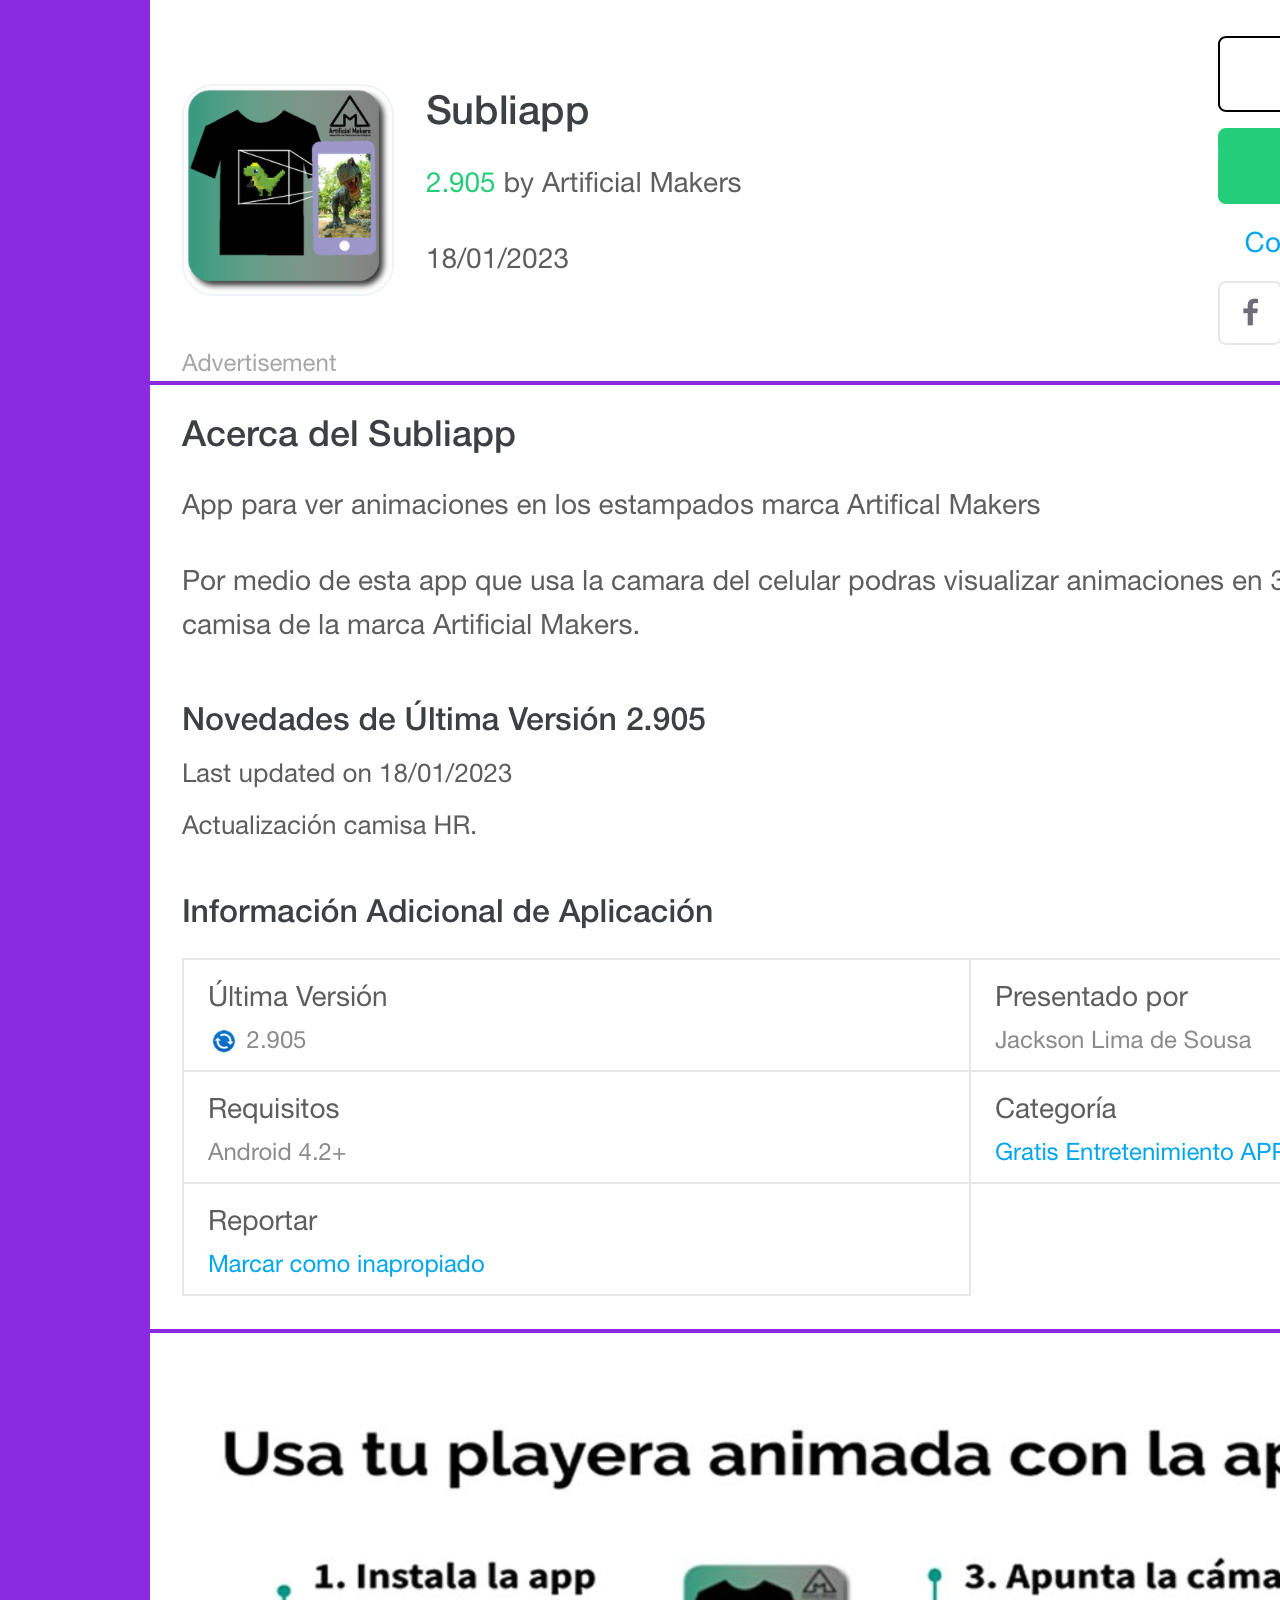
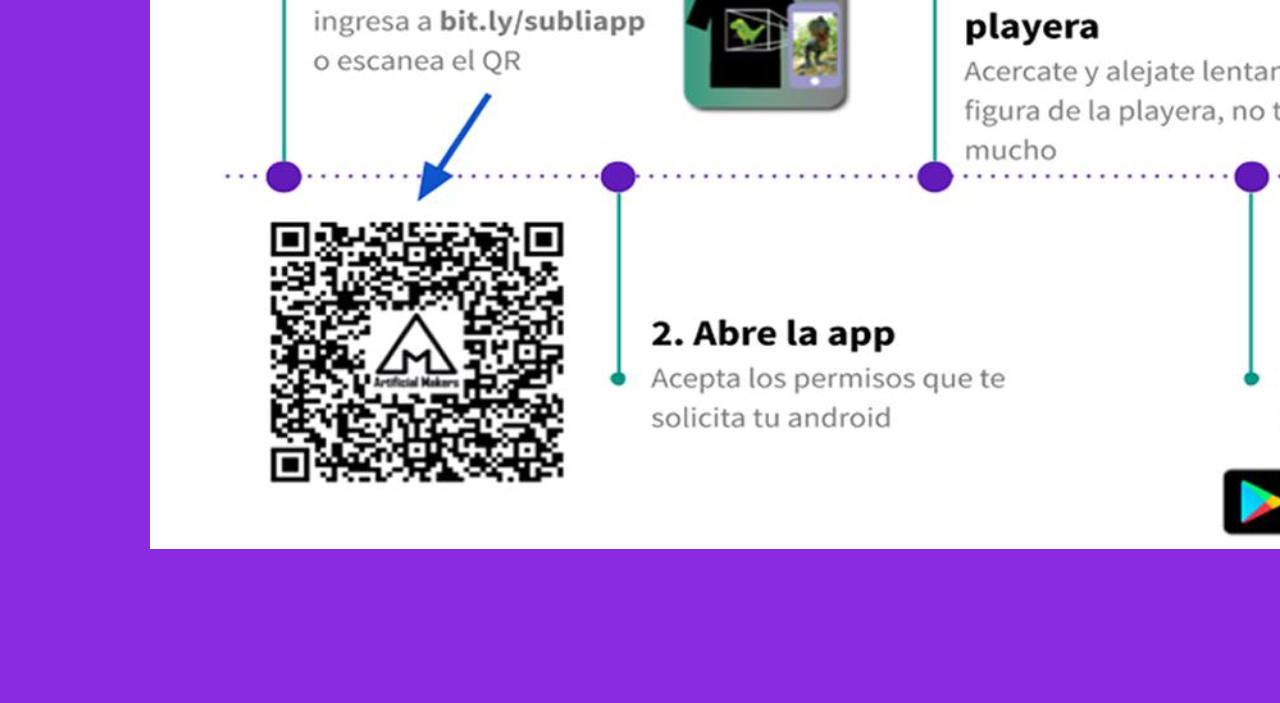
==== commit fc51ac00: "Update app.html" ====
--- a/app.html
+++ b/app.html
@@ -31,10 +31,10 @@
         <div class="col container container-2 mx-5 py-5">
            <img class="img-fluid" src="./assets/IMG_0043.jpeg">
            <img class="img-fluid" src="./assets/IMG_0048.jpeg">
-           <img class="img-fluid" src="./assets/IMG_0043.jpeg">
-           <img class="img-fluid" src="./assets/IMG_0043.jpeg">
-           <img class="img-fluid" src="./assets/IMG_0043.jpeg">
-           <img class="img-fluid" src="./assets/IMG_0043.jpeg">
+           <img class="img-fluid" src="./assets/IMG_0047.jpeg">
+           <img class="img-fluid" src="./assets/IMG_0049.jpeg">
+           <img class="img-fluid" src="./assets/IMG_0045.jpeg">
+           <img class="img-fluid" src="./assets/IMG_0046.jpeg">
         </div>
       </div>
     </div>
